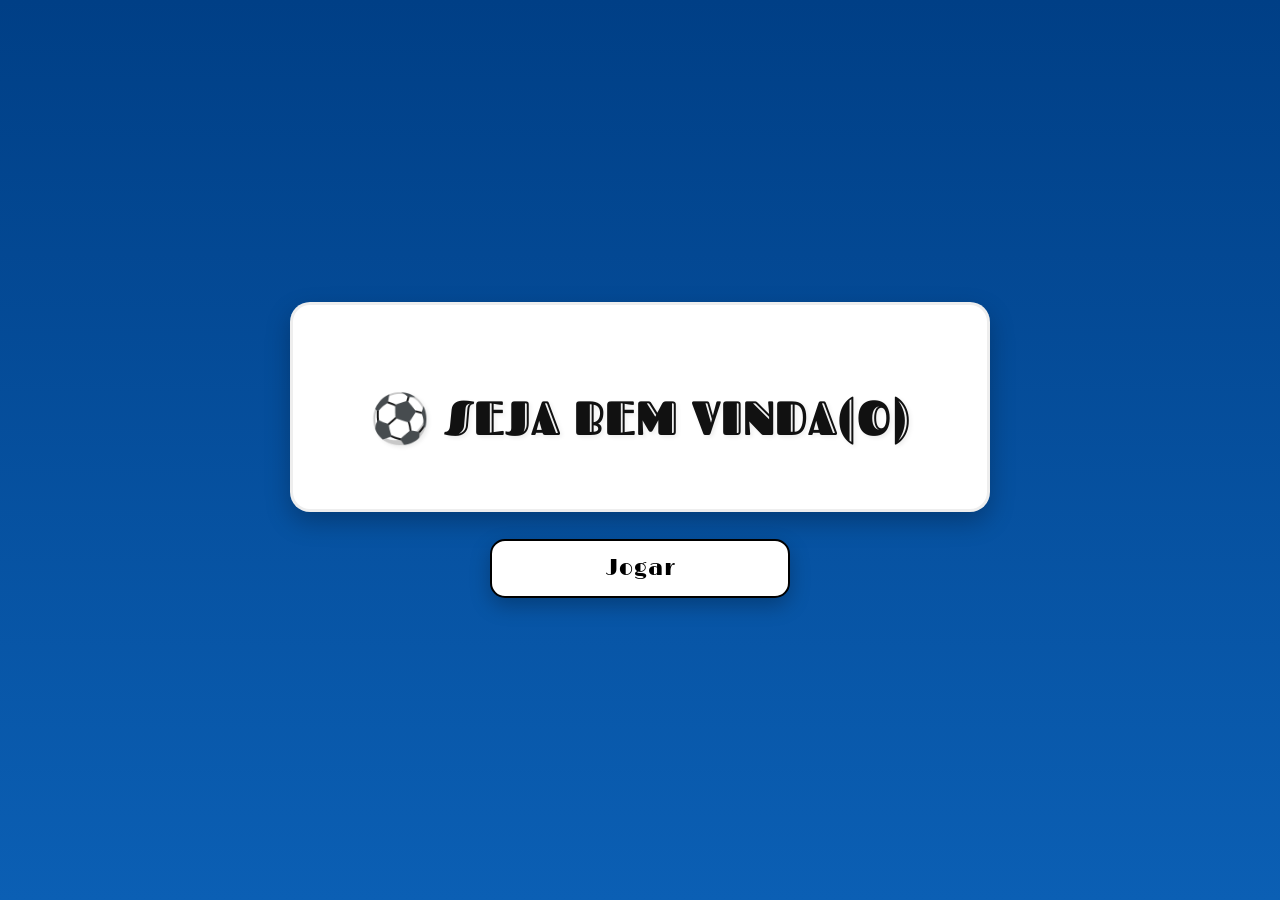
==== index.html @ 0f535dd7 "Add files via upload" ====
<!DOCTYPE html>
<html lang="pt-BR">

<head>
    <meta charset="UTF-8">
    <meta name="viewport" content="width=device-width, initial-scale=1.0">
    <title>INICIO</title>
    <link rel="stylesheet" href="style.css">
    <link rel="preconnect" href="https://fonts.googleapis.com">
    <link rel="preconnect" href="https://fonts.gstatic.com" crossorigin>
    <link href="https://fonts.googleapis.com/css2?family=Fascinate+Inline&display=swap" rel="stylesheet">
    <link rel="preconnect" href="https://fonts.googleapis.com">
    <link rel="preconnect" href="https://fonts.gstatic.com" crossorigin>
    <link href="https://fonts.googleapis.com/css2?family=Limelight&display=swap" rel="stylesheet">
</head>

<body class="bodyinicio">
    <div class="recepcao">
        <h1>⚽ SEJA BEM VINDA(O)</h1>
    </div>
    <button class="joga">
        <h3>Jogar</h3>
    </button>

    <script src="script.js"></script>
</body>

</html>
---- style.css ----
*{
  margin: 0;
  padding: 0;
  box-sizing: border-box;
}

body {
  font-family: Arial, sans-serif;
  text-align: center;

  background: linear-gradient(
    180deg,
    #009739 0%,
    #00a63e 45%,
    #f7c600 100%
  );

  min-height: 100vh;

  padding: 20px;

  color: #111;
}
/* TITULOS */

h1 {
  margin-top: 20px;
  color: #333;
  font-size: clamp(1.8rem, 4vw, 3rem);
}

/* GRID DO JOGO */

.grid {
  display: grid;

  grid-template-columns: repeat(4, minmax(70px, 100px));

  gap: 14px;

  justify-content: center;

  margin-top: 30px;

  width: 100%;
}

/* CARTAS */

.card {
  width: 100%;

  aspect-ratio: 1/1;

  background: linear-gradient(
    145deg,
    #009739,
    #00bf4f
  );

  border-radius: 18px;

  border: 3px solid #f7c600;

  cursor: pointer;

  display: flex;
  align-items: center;
  justify-content: center;

  font-size: clamp(1.5rem, 4vw, 2.3rem);

  color: white;

  user-select: none;

  box-shadow:
    0px 8px 15px rgba(0,0,0,0.20);

  transition: 0.25s ease;
}

.card.revealed {
  background: white;

  color: #002776;

  cursor: default;

  border: 3px solid #002776;

  transform: scale(1.04);
}

.card:hover{
  transform: translateY(-4px);

  box-shadow:
    0px 12px 20px rgba(0,0,0,0.25);
}

.card:active,
.card.revealed:active{
  transform: scale(0.95)
}

/* BOTÕES */

.reset{
  background-color: white;

  border: 2px solid #002776;

  color: #002776;

  border-radius: 12px;

  padding: 12px 18px;

  cursor: pointer;

  margin: 6px;

  font-size: 1rem;

  font-weight: bold;

  box-shadow:
    0px 5px 12px rgba(0,0,0,0.15);

  transition: 0.25s ease;
}

.reset:hover{
  background-color: #f7c600;

  color: black;

  transform: translateY(-3px);
}

.reset:active{
  transform: scale(0.95)
}

/* INICIO */

.bodyinicio{
  background: linear-gradient(180deg, #003f86, #0b5fb4);
  min-height: 100vh;

  display: flex;
  flex-direction: column;
  justify-content: center;
  align-items: center;

  padding: 20px;
}

/* RECEPÇÃO */

.recepcao{
  background-color: white;
  width: min(90%, 700px);

  border-radius: 20px;

  padding: clamp(30px, 5vw, 60px);

  box-shadow: 0px 10px 25px rgba(0, 0, 0, 0.25);

  border: 3px solid #00000011;

  transition: 0.3s ease;
}

.recepcao h1{
  color: #111;

  font-family: "Fascinate Inline", system-ui;
  font-weight: 450;
  font-style: normal;

  font-size: clamp(1.8rem, 5vw, 3rem);

  text-shadow: 2px 2px 4px rgba(0,0,0,0.08);
}

/* BOTÃO JOGAR */

.joga{
  margin-top: 2em;

  background-color: white;

  width: min(85%, 300px);

  padding: 14px;

  border-radius: 15px;

  border: 2px solid black;

  box-shadow: 0px 8px 20px rgba(0,0,0,0.25);

  cursor: pointer;

  transition: 0.3s ease;
}

.joga h3{
  text-decoration: none;

  color: black;

  font-family: "Limelight", sans-serif;

  font-weight: 400;
  font-style: normal;

  font-size: clamp(1rem, 3vw, 1.4rem);

  letter-spacing: 1px;
}

.joga:hover{
  transform: translateY(-5px) scale(1.02);

  background-color: #f5f5f5;

  box-shadow: 0px 12px 30px rgba(0,0,0,0.30);
}

.recepcao:hover{
  transform: translateY(-4px);
  box-shadow: 17px 10px 8.3px 3.3px rgba(34, 34, 34, 0.366);
}

.joga:active{
  transform: scale(0.95)
}

.joga:hover{
  transform: translateY(-4px);
  box-shadow: 17px 10px 8.3px 2.3px rgba(34, 34, 34, 0.366);
}

/* CARTAS REVELADAS TEMP */

.reveled-temp{
  background-color: #7eddb9;
}

/* VITORIA */

.bodyvitoria{
  background: linear-gradient(
    180deg,
    #009739 0%,
    #f7c600 100%
  );

  min-height: 100vh;

  display: flex;
  justify-content: center;
  align-items: center;

  padding: 20px;
}

.vitoria{
  width: min(92%, 500px);

  background-color: white;

  display: flex;
  flex-direction: column;
  align-items: center;

  text-align: center;

  border-radius: 25px;

  padding: 30px 20px;

  box-shadow:
    0px 15px 35px rgba(0,0,0,0.25);
}

.vitoria h1{
  font-family: "Limelight", sans-serif;

  color: #009739;

  font-size: clamp(2rem, 5vw, 3rem);

  margin-bottom: 10px;
}

.vitoria img{
  width: min(100%, 250px);

  height: auto;

  border-radius: 18px;

  margin-top: 15px;

  border: 4px solid #f7c600;
}

.vitoria button{
  background-color: #009739;

  width: min(90%, 260px);

  border: none;

  border-radius: 15px;

  margin-top: 20px;

  padding: 14px;

  cursor: pointer;

  transition: 0.25s ease;

  box-shadow:
    0px 8px 15px rgba(0,0,0,0.20);
}

.vitoria button h3{
  text-decoration: none;

  color: white;

  font-family: "Limelight", sans-serif;

  font-weight: 400;
}

.vitoria button:hover{
  transform: translateY(-3px);

  background-color: #00b144;
}

.vitoria button:active{
  transform: scale(0.95)
}

.ilumination{
  box-shadow:
    0px 8px 18px rgba(0,0,0,0.15);
}


/* LAYOUT TEMPO E TENTATIVAS */

.layout{
  display: flex;
  flex-wrap: wrap;

  justify-content: center;
  align-items: center;

  gap: 12px;

  margin-top: 20px;
  margin-bottom: 20px;

  width: fit-content;

  margin-inline: auto;

  background: rgba(255,255,255,0.2);

  padding: 12px 20px;

  border-radius: 15px;

  backdrop-filter: blur(5px);

  color: white;

  font-weight: bold;

  box-shadow:
    0px 8px 18px rgba(0,0,0,0.15);
}

.layout2{
  display: flex;

  flex-wrap: wrap;

  justify-content: center;
  align-items: center;

  gap: 10px;

  margin-top: 18px;
  margin-bottom: 18px;

  padding: 14px 18px;

  background-color: #f3f3f3;

  border-radius: 14px;

  width: fit-content;

  margin-inline: auto;

  color: #111;

  font-weight: bold;

  box-shadow:
    0px 4px 10px rgba(0,0,0,0.10);
}

.layout2 p{
  margin: 0;
}

/* CRONÔMETRO */

.cronometro{
  text-align: center;

  width: 80px;
  height: 38px;

  border-radius: 10px;

  border: none;

  font-weight: bold;

  color: #002776;
}

/* RESPONSIVIDADE EXTRA */

@media (max-width: 500px){

  .grid{
    grid-template-columns: repeat(4, minmax(55px, 70px));
    gap: 8px;
  }

  .card{
    font-size: 1.4rem;
  }

  .layout,
  .layout2{
    flex-direction: column;
  }

  .recepcao{
    padding: 25px;
  }

}
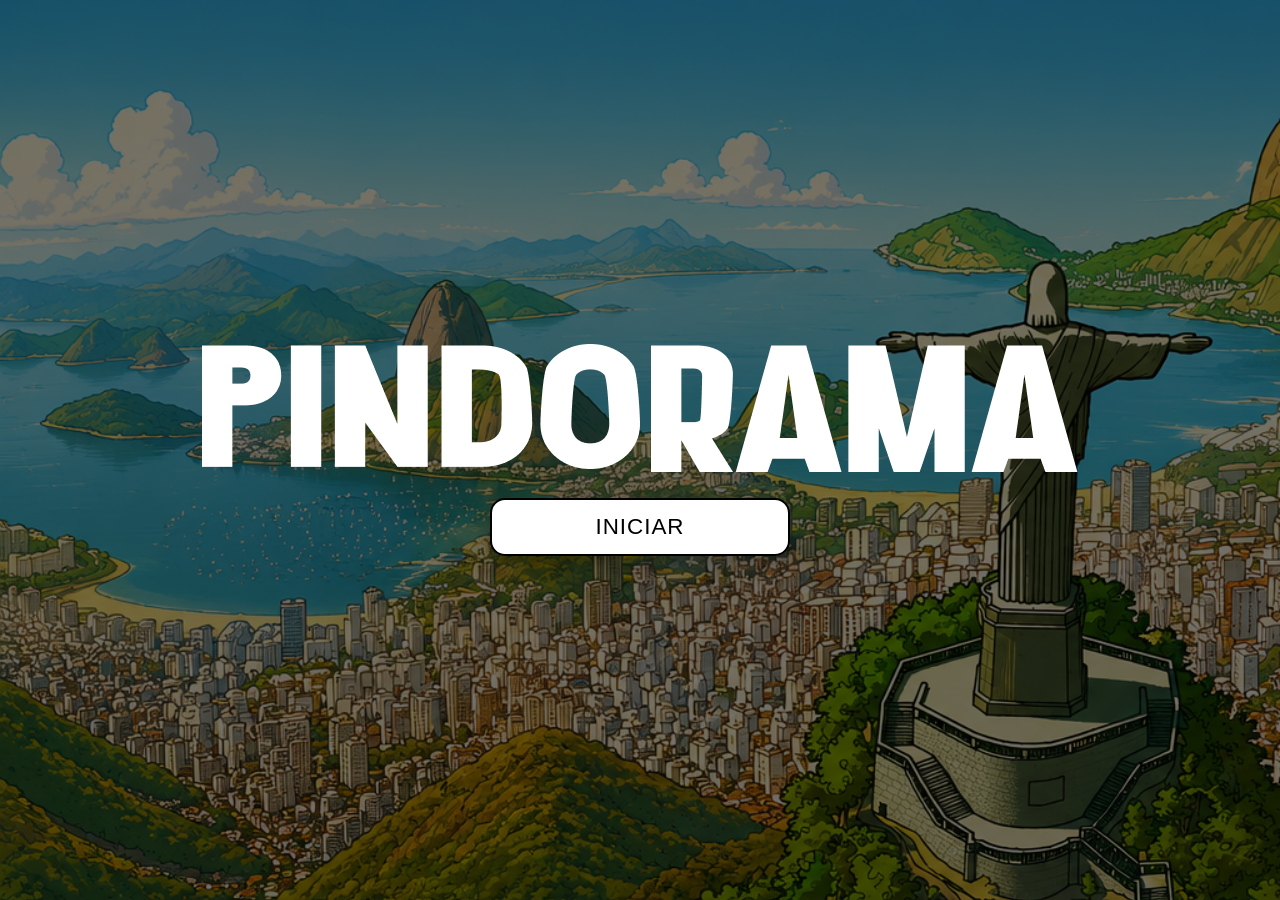
==== commit 5f2e2e14: "Add files via upload" ====
--- a/index.html
+++ b/index.html
@@ -16,10 +16,10 @@
 
 <body class="bodyinicio">
     <div class="recepcao">
-        <h1>⚽ SEJA BEM VINDA(O)</h1>
+        <img class="responsivo"src="img/PINDORAMA.png" alt="">
     </div>
     <button class="joga">
-        <h3>Jogar</h3>
+        <h3>INICIAR</h3>
     </button>
 
     <script src="script.js"></script>
--- a/style.css
+++ b/style.css
@@ -7,19 +7,7 @@
 body {
   font-family: Arial, sans-serif;
   text-align: center;
-
-  background: linear-gradient(
-    180deg,
-    #009739 0%,
-    #00a63e 45%,
-    #f7c600 100%
-  );
-
-  min-height: 100vh;
-
-  padding: 20px;
-
-  color: #111;
+  background-image: url(img/tela2.png);
 }
 /* TITULOS */
 
@@ -29,6 +17,19 @@
   font-size: clamp(1.8rem, 4vw, 3rem);
 }
 
+.responsive {
+  max-width: 45%;
+  height: auto;
+  display: block;
+  margin: 0 auto;
+  margin-top: 2%;
+}
+.responsivo {
+  max-width: 100%;
+  height: auto;
+  display: block;
+  margin: 0 auto;
+}
 /* GRID DO JOGO */
 
 .grid {
@@ -54,8 +55,8 @@
 
   background: linear-gradient(
     145deg,
-    #009739,
-    #00bf4f
+    #025321,
+    #025321
   );
 
   border-radius: 18px;
@@ -107,17 +108,17 @@
 /* BOTÕES */
 
 .reset{
-  background-color: white;
-
-  border: 2px solid #002776;
-
-  color: #002776;
+  background: rgba(255,255,255,0.2);
+
+  color: #ffffff;
 
   border-radius: 12px;
 
   padding: 12px 18px;
 
   cursor: pointer;
+  backdrop-filter: blur(5px);
+
 
   margin: 6px;
 
@@ -146,7 +147,7 @@
 /* INICIO */
 
 .bodyinicio{
-  background: linear-gradient(180deg, #003f86, #0b5fb4);
+  background-image: url(img/tela1.png);
   min-height: 100vh;
 
   display: flex;
@@ -157,22 +158,6 @@
   padding: 20px;
 }
 
-/* RECEPÇÃO */
-
-.recepcao{
-  background-color: white;
-  width: min(90%, 700px);
-
-  border-radius: 20px;
-
-  padding: clamp(30px, 5vw, 60px);
-
-  box-shadow: 0px 10px 25px rgba(0, 0, 0, 0.25);
-
-  border: 3px solid #00000011;
-
-  transition: 0.3s ease;
-}
 
 .recepcao h1{
   color: #111;
@@ -213,7 +198,7 @@
 
   color: black;
 
-  font-family: "Limelight", sans-serif;
+  font-family:'Franklin Gothic Medium', 'Arial Narrow', 'Arial', 'sans-serif';
 
   font-weight: 400;
   font-style: normal;
@@ -254,11 +239,7 @@
 /* VITORIA */
 
 .bodyvitoria{
-  background: linear-gradient(
-    180deg,
-    #009739 0%,
-    #f7c600 100%
-  );
+  background-image: url(img/tela2.png);
 
   min-height: 100vh;
 
@@ -289,9 +270,9 @@
 }
 
 .vitoria h1{
-  font-family: "Limelight", sans-serif;
-
-  color: #009739;
+  font-family:'Franklin Gothic Medium', 'Arial Narrow', 'Arial', 'sans-serif';
+
+  color: #025321;
 
   font-size: clamp(2rem, 5vw, 3rem);
 
@@ -311,7 +292,7 @@
 }
 
 .vitoria button{
-  background-color: #009739;
+  background-color: #025321;
 
   width: min(90%, 260px);
 
@@ -336,7 +317,7 @@
 
   color: white;
 
-  font-family: "Limelight", sans-serif;
+  font-family:'Franklin Gothic Medium', 'Arial Narrow', 'Arial', 'sans-serif';
 
   font-weight: 400;
 }
